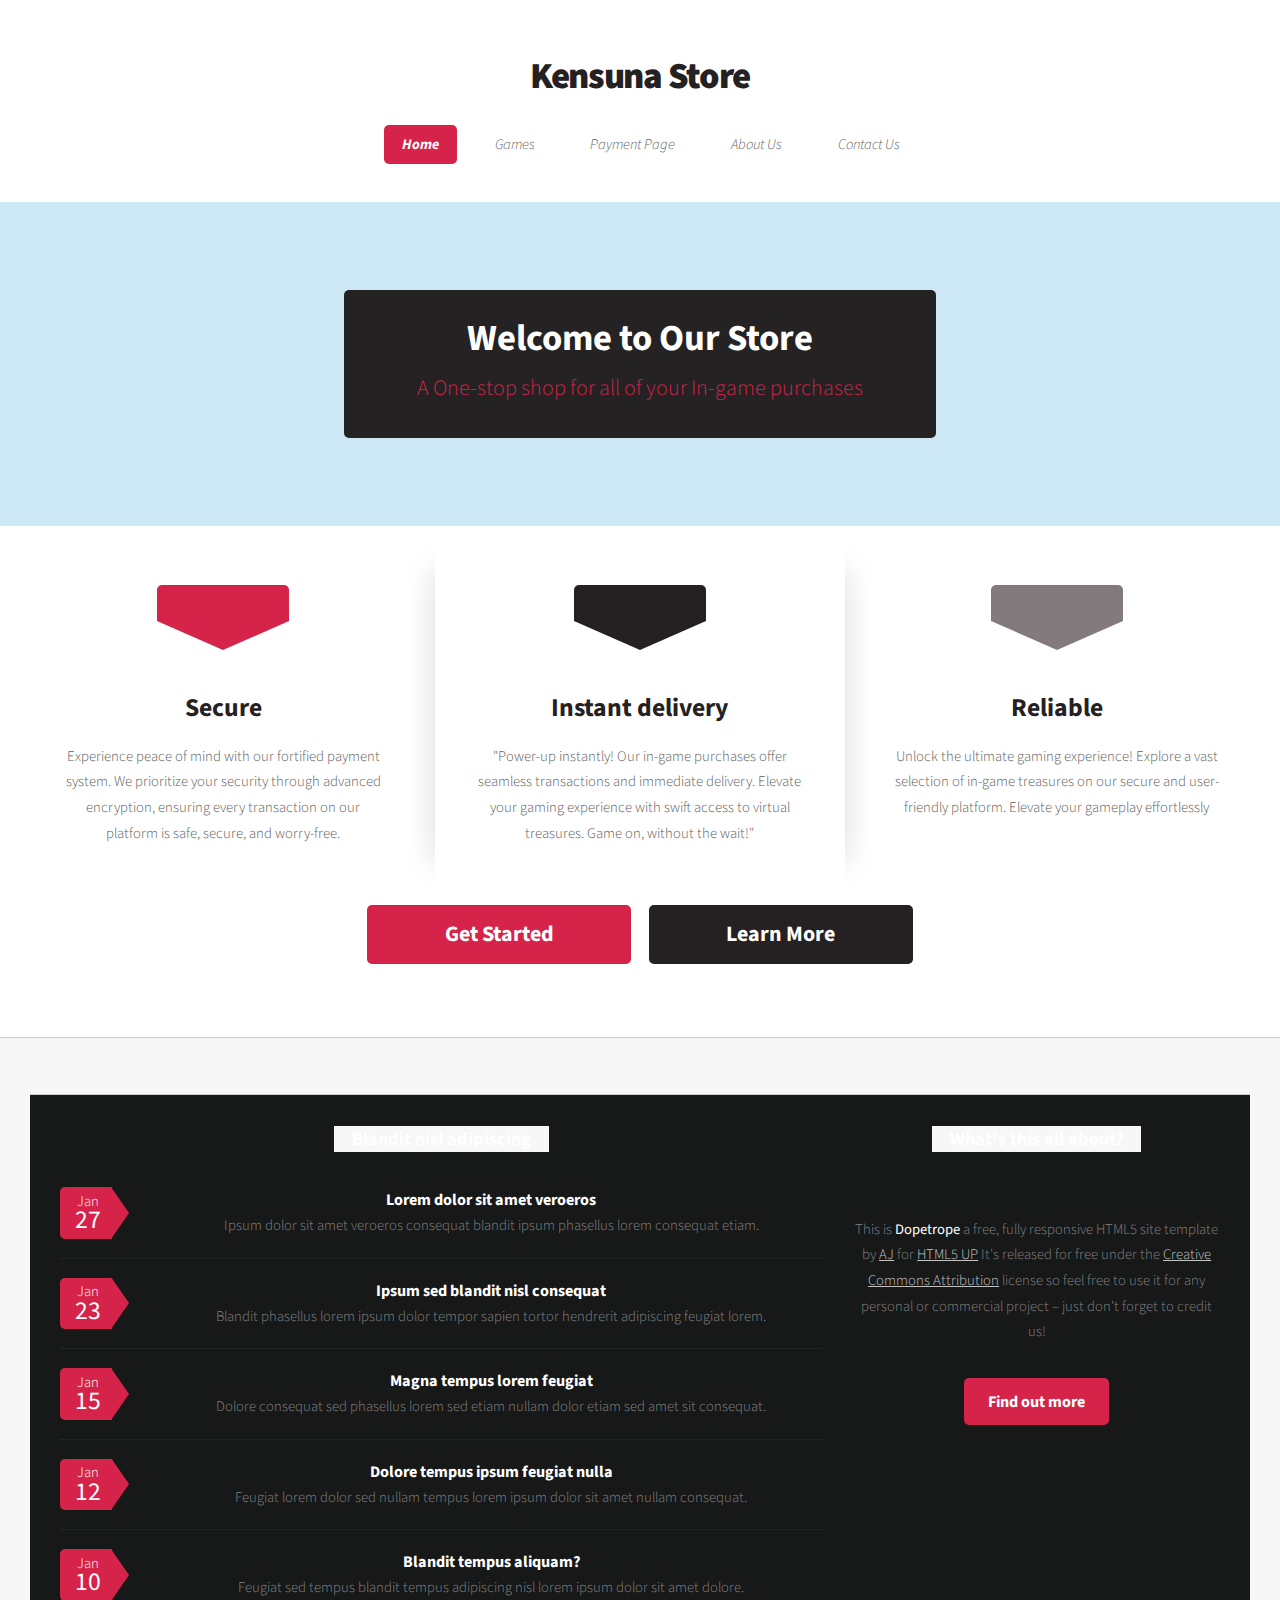
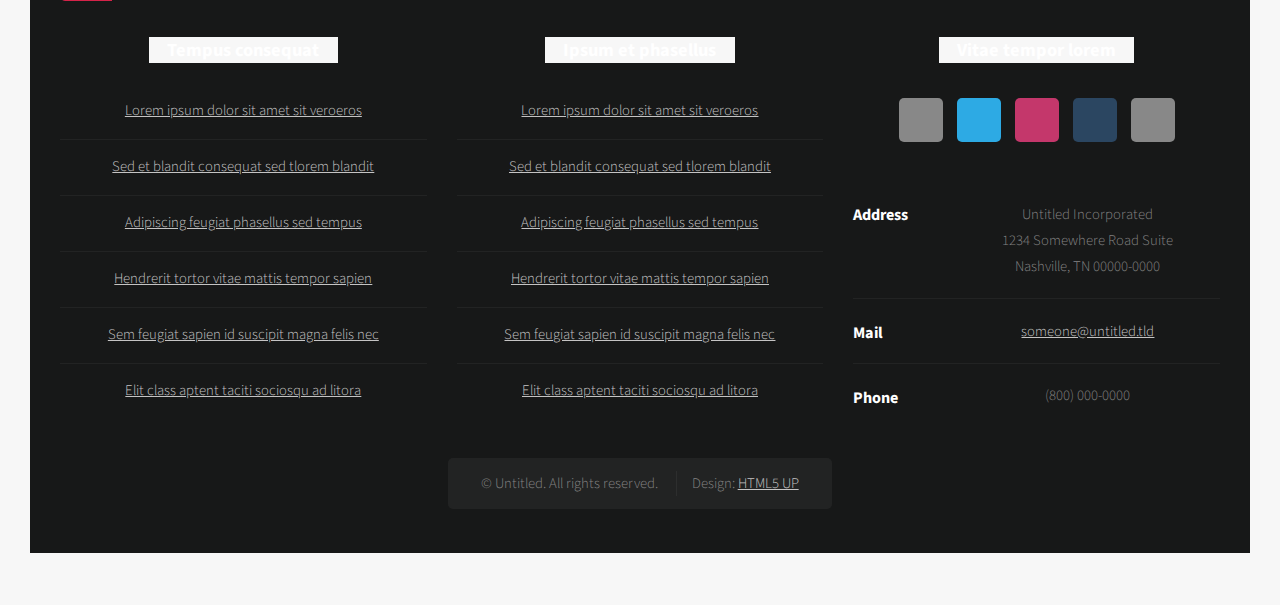
==== index.html @ 2fcc7f9d "Deleted blog,portfolio and adjusted some responsiveness." ====
<!DOCTYPE HTML>
<html>
  <head>
    <title>Kensuna Stores</title>
    <meta charset="utf-8" />
    <meta name="viewport" content="width=device-width, initial-scale=1, user-scalable=no" />
    <link rel="stylesheet" href="assets/css/main.css" />
  </head>
  <body class="homepage is-preload">
    <div id="page-wrapper">
      <!-- Header -->
      <section id="header">
        <!-- Logo -->
        <h1><a href="index.html">Kensuna Store</a></h1>
        <!-- Nav -->
        <nav id="nav">
          <ul>
            <li class="current"><a href="index.html">Home</a></li>
            <li>
              <a href="#">Games</a>
              <ul>
                <li><a href="#">Free Fire</a></li>
                <li><a href="#">Mobile Legends : Bang Bang</a></li>
                <li><a href="#">BattleGrounds Mobile India</a></li>
              </ul>
            </li>
            <li><a href="left-sidebar.html">Payment Page</a></li>
            <li><a href="right-sidebar.html">About Us</a></li>
            <li><a href="no-sidebar.html">Contact Us</a></li>
          </ul>
        </nav>
        <!-- Banner -->
        <section id="banner">
          <header>
            <h2>Welcome to Our Store</h2>
            <p>A One-stop shop for all of your In-game purchases</p>
          </header>
        </section>
        <!-- Intro -->
        <section id="intro" class="container">
          <div class="row">
            <div class="col-4 col-12-medium">
              <section class="first">
                <i class="icon solid featured fa-cog"></i>
                <header>
                  <h2>Secure</h2>
                </header>
                <p>Experience peace of mind with our fortified payment system. We prioritize your security through advanced encryption, ensuring every transaction on our platform is safe, secure, and worry-free.</p>
              </section>
            </div>
            <div class="col-4 col-12-medium">
              <section class="middle">
                <i class="icon solid featured alt fa-bolt"></i>
                <header>
                  <h2>Instant delivery</h2>
                </header>
                <p>"Power-up instantly! Our in-game purchases offer seamless transactions and immediate delivery. Elevate your gaming experience with swift access to virtual treasures. Game on, without the wait!"</p>
              </section>
            </div>
            <div class="col-4 col-12-medium">
              <section class="last">
                <i class="icon solid featured alt2 fa-star"></i>
                <header>
                  <h2>Reliable</h2>
                </header>
                <p>Unlock the ultimate gaming experience! Explore a vast selection of in-game treasures on our secure and user-friendly platform. Elevate your gameplay effortlessly</p>
              </section>
            </div>
          </div>
          <footer>
            <ul class="actions">
              <li><a href="#" class="button large">Get Started</a></li>
              <li><a href="#" class="button alt large">Learn More</a></li>
            </ul>
          </footer>
        </section>
      </section>
      <!-- Main -->
      <section id="main">
        <div class="container">
          <div class="row">
            <div class="col-12">
              <!-- Portfolio -->
               <section>
                <header class="major">
                 <!-- <h2>My Portfolio</h2>
                </header>
                <div class="row">
                  <div class="col-4 col-6-medium col-12-small">
                    <section class="box">
                      <a href="#" class="image featured"><img src="images/pic02.jpg" alt="" /></a>
                      <header>
                        <h3>Ipsum feugiat et dolor</h3>
                      </header>
                      <p>Lorem ipsum dolor sit amet sit veroeros sed amet blandit consequat veroeros lorem blandit adipiscing et feugiat phasellus tempus dolore ipsum lorem dolore.</p>
                      <footer>
                        <ul class="actions">
                          <li><a href="#" class="button alt">Find out more</a></li>
                        </ul>
                      </footer>
                    </section>
                  </div>
                  <div class="col-4 col-6-medium col-12-small">
                    <section class="box">
                      <a href="#" class="image featured"><img src="images/pic03.jpg" alt="" /></a>
                      <header>
                        <h3>Sed etiam lorem nulla</h3>
                      </header>
                      <p>Lorem ipsum dolor sit amet sit veroeros sed amet blandit consequat veroeros lorem blandit adipiscing et feugiat phasellus tempus dolore ipsum lorem dolore.</p>
                      <footer>
                        <ul class="actions">
                          <li><a href="#" class="button alt">Find out more</a></li>
                        </ul>
                      </footer>
                    </section>
                  </div>
                  <div class="col-4 col-6-medium col-12-small">
                    <section class="box">
                      <a href="#" class="image featured"><img src="images/pic04.jpg" alt="" /></a>
                      <header>
                        <h3>Consequat et tempus</h3>
                      </header>
                      <p>Lorem ipsum dolor sit amet sit veroeros sed amet blandit consequat veroeros lorem blandit adipiscing et feugiat phasellus tempus dolore ipsum lorem dolore.</p>
                      <footer>
                        <ul class="actions">
                          <li><a href="#" class="button alt">Find out more</a></li>
                        </ul>
                      </footer>
                    </section>
                  </div>
                  <div class="col-4 col-6-medium col-12-small">
                    <section class="box">
                      <a href="#" class="image featured"><img src="images/pic05.jpg" alt="" /></a>
                      <header>
                        <h3>Blandit sed adipiscing</h3>
                      </header>
                      <p>Lorem ipsum dolor sit amet sit veroeros sed amet blandit consequat veroeros lorem blandit adipiscing et feugiat phasellus tempus dolore ipsum lorem dolore.</p>
                      <footer>
                        <ul class="actions">
                          <li><a href="#" class="button alt">Find out more</a></li>
                        </ul>
                      </footer>
                    </section>
                  </div>
                  <div class="col-4 col-6-medium col-12-small">
                    <section class="box">
                      <a href="#" class="image featured"><img src="images/pic06.jpg" alt="" /></a>
                      <header>
                        <h3>Etiam nisl consequat</h3>
                      </header>
                      <p>Lorem ipsum dolor sit amet sit veroeros sed amet blandit consequat veroeros lorem blandit adipiscing et feugiat phasellus tempus dolore ipsum lorem dolore.</p>
                      <footer>
                        <ul class="actions">
                          <li><a href="#" class="button alt">Find out more</a></li>
                        </ul>
                      </footer>
                    </section>
                  </div>
                  <div class="col-4 col-6-medium col-12-small">
                    <section class="box">
                      <a href="#" class="image featured"><img src="images/pic07.jpg" alt="" /></a>
                      <header>
                        <h3>Dolore nisl feugiat</h3>
                      </header>
                      <p>Lorem ipsum dolor sit amet sit veroeros sed amet blandit consequat veroeros lorem blandit adipiscing et feugiat phasellus tempus dolore ipsum lorem dolore.</p>
                      <footer>
                        <ul class="actions">
                          <li><a href="#" class="button alt">Find out more</a></li>
                        </ul>
                      </footer>
                    </section>
                  </div>
                </div>
              </section>
            </div>
            <div class="col-12">
              <!- Blog -->
             <!-- <section>
                <header class="major">
                  <h2>The Blog</h2>
                </header>
                <div class="row">
                  <div class="col-6 col-12-small">
                    <section class="box">
                      <a href="#" class="image featured"><img src="images/pic08.jpg" alt="" /></a>
                      <header>
                        <h3>Magna tempus consequat</h3>
                        <p>Posted 45 minutes ago</p>
                      </header>
                      <p>Lorem ipsum dolor sit amet sit veroeros sed et blandit consequat sed veroeros lorem et blandit adipiscing feugiat phasellus tempus hendrerit, tortor vitae mattis tempor, sapien sem feugiat sapien, id suscipit magna felis nec elit. Class aptent taciti sociosqu ad litora torquent per conubia nostra, per inceptos lorem ipsum dolor sit amet.</p>
                      <footer>
                        <ul class="actions">
                          <li><a href="#" class="button icon solid fa-file-alt">Continue Reading</a></li>
                          <li><a href="#" class="button alt icon solid fa-comment">33 comments</a></li>
                        </ul>
                      </footer>
                    </section>
                  </div>
                  <div class="col-6 col-12-small">
                    <section class="box">
                      <a href="#" class="image featured"><img src="images/pic09.jpg" alt="" /></a>
                      <header>
                        <h3>Aptent veroeros aliquam</h3>
                        <p>Posted 45 minutes ago</p>
                      </header>
                      <p>Lorem ipsum dolor sit amet sit veroeros sed et blandit consequat sed veroeros lorem et blandit adipiscing feugiat phasellus tempus hendrerit, tortor vitae mattis tempor, sapien sem feugiat sapien, id suscipit magna felis nec elit. Class aptent taciti sociosqu ad litora torquent per conubia nostra, per inceptos lorem ipsum dolor sit amet.</p>
                      <footer>
                        <ul class="actions">
                          <li><a href="#" class="button icon solid fa-file-alt">Continue Reading</a></li>
                          <li><a href="#" class="button alt icon solid fa-comment">33 comments</a></li>
                        </ul>
                      </footer>
                    </section>
                  </div>
                </div>
              </section>
            </div>
          </div>
        </div>
      </section> -->
      <!-- Footer -->
	  <div class="footer" style="background-color:rgb(23, 24, 24);">
      <section id="footer">
        <div class="container">
          <div class="row">
            <div class="col-8 col-12-medium">
              <section>
                <header>
                  <h2>Blandit nisl adipiscing</h2>
                </header>
                <ul class="dates">
                  <li>
                    <span class="date">Jan <strong>27</strong></span>
                    <h3><a href="#">Lorem dolor sit amet veroeros</a></h3>
                    <p>Ipsum dolor sit amet veroeros consequat blandit ipsum phasellus lorem consequat etiam.</p>
                  </li>
                  <li>
                    <span class="date">Jan <strong>23</strong></span>
                    <h3><a href="#">Ipsum sed blandit nisl consequat</a></h3>
                    <p>Blandit phasellus lorem ipsum dolor tempor sapien tortor hendrerit adipiscing feugiat lorem.</p>
                  </li>
                  <li>
                    <span class="date">Jan <strong>15</strong></span>
                    <h3><a href="#">Magna tempus lorem feugiat</a></h3>
                    <p>Dolore consequat sed phasellus lorem sed etiam nullam dolor etiam sed amet sit consequat.</p>
                  </li>
                  <li>
                    <span class="date">Jan <strong>12</strong></span>
                    <h3><a href="#">Dolore tempus ipsum feugiat nulla</a></h3>
                    <p>Feugiat lorem dolor sed nullam tempus lorem ipsum dolor sit amet nullam consequat.</p>
                  </li>
                  <li>
                    <span class="date">Jan <strong>10</strong></span>
                    <h3><a href="#">Blandit tempus aliquam?</a></h3>
                    <p>Feugiat sed tempus blandit tempus adipiscing nisl lorem ipsum dolor sit amet dolore.</p>
                  </li>
                </ul>
              </section>
            </div>
            <div class="col-4 col-12-medium">
              <section>
                <header>
                  <h2>What's this all about?</h2>
                </header>
                <a href="#" class="image featured"><img src="images/pic10.jpg" alt="" /></a>
                <p>
                  This is <strong>Dopetrope</strong> a free, fully responsive HTML5 site template by
                  <a href="http://twitter.com/ajlkn">AJ</a> for <a href="http://html5up.net/">HTML5 UP</a> It's released for free under
                  the <a href="http://html5up.net/license/">Creative Commons Attribution</a> license so feel free to use it for any personal or commercial project &ndash; just don't forget to credit us!
                </p>
                <footer>
                  <ul class="actions">
                    <li><a href="#" class="button">Find out more</a></li>
                  </ul>
                </footer>
              </section>
            </div>
            <div class="col-4 col-6-medium col-12-small">
              <section>
                <header>
                  <h2>Tempus consequat</h2>
                </header>
                <ul class="divided">
                  <li><a href="#">Lorem ipsum dolor sit amet sit veroeros</a></li>
                  <li><a href="#">Sed et blandit consequat sed tlorem blandit</a></li>
                  <li><a href="#">Adipiscing feugiat phasellus sed tempus</a></li>
                  <li><a href="#">Hendrerit tortor vitae mattis tempor sapien</a></li>
                  <li><a href="#">Sem feugiat sapien id suscipit magna felis nec</a></li>
                  <li><a href="#">Elit class aptent taciti sociosqu ad litora</a></li>
                </ul>
              </section>
            </div>
            <div class="col-4 col-6-medium col-12-small">
              <section>
                <header>
                  <h2>Ipsum et phasellus</h2>
                </header>
                <ul class="divided">
                  <li><a href="#">Lorem ipsum dolor sit amet sit veroeros</a></li>
                  <li><a href="#">Sed et blandit consequat sed tlorem blandit</a></li>
                  <li><a href="#">Adipiscing feugiat phasellus sed tempus</a></li>
                  <li><a href="#">Hendrerit tortor vitae mattis tempor sapien</a></li>
                  <li><a href="#">Sem feugiat sapien id suscipit magna felis nec</a></li>
                  <li><a href="#">Elit class aptent taciti sociosqu ad litora</a></li>
                </ul>
              </section>
            </div>
            <div class="col-4 col-12-medium">
              <section>
                <header>
                  <h2>Vitae tempor lorem</h2>
                </header>
                <ul class="social">
                  <li><a class="icon brands fa-facebook-f" href="#"><span class="label">Facebook</span></a></li>
                  <li><a class="icon brands fa-twitter" href="#"><span class="label">Twitter</span></a></li>
                  <li><a class="icon brands fa-dribbble" href="#"><span class="label">Dribbble</span></a></li>
                  <li><a class="icon brands fa-tumblr" href="#"><span class="label">Tumblr</span></a></li>
                  <li><a class="icon brands fa-linkedin-in" href="#"><span class="label">LinkedIn</span></a></li>
                </ul>
                <ul class="contact">
                  <li>
                    <h3>Address</h3>
                    <p>
                      Untitled Incorporated<br />
                      1234 Somewhere Road Suite<br />
                      Nashville, TN 00000-0000
                    </p>
                  </li>
                  <li>
                    <h3>Mail</h3>
                    <p><a href="#">someone@untitled.tld</a></p>
                  </li>
                  <li>
                    <h3>Phone</h3>
                    <p>(800) 000-0000</p>
                  </li>
                </ul>
              </section>
            </div>
            <div class="col-12">
              <!-- Copyright -->
              <div id="copyright">
                <ul class="links">
                  <li>&copy; Untitled. All rights reserved.</li>
                  <li>Design: <a href="http://html5up.net">HTML5 UP</a></li>
                </ul>
              </div>
            </div>
          </div>
        </div>
      </section>
    </div>
</div>
    <!-- Scripts -->
    <script src="assets/js/jquery.min.js"></script>
    <script src="assets/js/jquery.dropotron.min.js"></script>
    <script src="assets/js/browser.min.js"></script>
    <script src="assets/js/breakpoints.min.js"></script>
    <script src="assets/js/util.js"></script>
    <script src="assets/js/main.js"></script>
  </body>
</html>
---- assets/css/main.css ----
@import url("fontawesome-all.min.css");
@import url("https://fonts.googleapis.com/css?family=Source+Sans+Pro:300,400,700,900,300italic");

/*
	Dopetrope by HTML5 UP
	html5up.net | @ajlkn
	Free for personal and commercial use under the CCA 3.0 license (html5up.net/license)
*/

html, body, div, span, applet, object,
iframe, h1, h2, h3, h4, h5, h6, p, blockquote,
pre, a, abbr, acronym, address, big, cite,
code, del, dfn, em, img, ins, kbd, q, s, samp,
small, strike, strong, sub, sup, tt, var, b,
u, i, center, dl, dt, dd, ol, ul, li, fieldset,
form, label, legend, table, caption, tbody,
tfoot, thead, tr, th, td, article, aside,
canvas, details, embed, figure, figcaption,
footer, header, hgroup, menu, nav, output, ruby,
section, summary, time, mark, audio, video {
	margin: 0;
	padding: 0;
	border: 0;
	font-size: 100%;
	font: inherit;
	vertical-align: baseline;}

article, aside, details, figcaption, figure,
footer, header, hgroup, menu, nav, section {
	display: block;}

body {
	line-height: 1;
}

ol, ul {
	list-style: none;
}

blockquote, q {
	quotes: none;
}

	blockquote:before, blockquote:after, q:before, q:after {
		content: '';
		content: none;
	}

table {
	border-collapse: collapse;
	border-spacing: 0;
}

body {
	-webkit-text-size-adjust: none;
}

mark {
	background-color: transparent;
	color: inherit;
}

input::-moz-focus-inner {
	border: 0;
	padding: 0;
}

input, select, textarea {
	-moz-appearance: none;
	-webkit-appearance: none;
	-ms-appearance: none;
	appearance: none;
}

/* Basic */

	html {
		box-sizing: border-box;
	}

	*, *:before, *:after {
		box-sizing: inherit;
	}

	body {
		background: #252122;
		background-image: url("images/bg02.png");
	}

		body.is-preload *, body.is-preload *:before, body.is-preload *:after {
			-moz-animation: none !important;
			-webkit-animation: none !important;
			-ms-animation: none !important;
			animation: none !important;
			-moz-transition: none !important;
			-webkit-transition: none !important;
			-ms-transition: none !important;
			transition: none !important;
		}

	body, input, textarea, select {
		font-family: 'Source Sans Pro';
		font-weight: 300;
		color: #5d5d5d;
		font-size: 14pt;
		line-height: 1.75em;
	}

	strong, b {
		color: #252122;
		font-weight: 400;
	}

	i, em {
		font-style: italic;
	}

	sub {
		position: relative;
		top: 0.5em;
		font-size: 0.8em;
	}

	sup {
		position: relative;
		top: -0.5em;
		font-size: 0.8em;
	}

	blockquote {
		border-left: solid 0.75em #dddddd;
		padding: 1em 0 1em 1.5em;
		font-style: italic;
	}

	h1, h2, h3, h4, h5, h6 {
		color: #252122;
		font-weight: 700;
	}

	h1 a, h2 a, h3 a, h4 a, h5 a, h6 a {
		color: inherit;
		text-decoration: none;
	}

	h2 {
		font-size: 1.5em;
	}

	h3 {
		font-size: 1.35em;
	}

	a {
		color: #d52349;
		text-decoration: underline;
	}

		a:hover {
			text-decoration: none;
		}

	br.clear {
		clear: both;
	}

	hr {
		border: 0;
		border-top: solid 1px #dddddd;
		height: 1px;
		margin: 2em 0 2em 0;
	}

	p, ul, ol, dl, table {
		margin-bottom: 2em;
	}

/* Container */

	.container {
		margin: 0 auto;
		max-width: 100%;
		width: 70em;
	}

		@media screen and (max-width: 1680px) {

			.container {
				width: 70em;
			}

		}

		@media screen and (max-width: 1280px) {

			.container {
				width: calc(100% - 60px);
			}

		}

		@media screen and (max-width: 980px) {

			.container {
				width: calc(100% - 80px);
			}

		}

		@media screen and (max-width: 736px) {

			.container {
				width: calc(100% - 40px);
				background: fixed;
			}

		}

/* Row */

	.row {
		display: flex;
		flex-wrap: wrap;
		box-sizing: border-box;
		align-items: stretch;
	}

		.row > * {
			box-sizing: border-box;
		}

		.row.gtr-uniform > * > :last-child {
			margin-bottom: 0;
		}

		.row.aln-left {
			justify-content: flex-start;
		}

		.row.aln-center {
			justify-content: center;
		}

		.row.aln-right {
			justify-content: flex-end;
		}

		.row.aln-top {
			align-items: flex-start;
		}

		.row.aln-middle {
			align-items: center;
		}

		.row.aln-bottom {
			align-items: flex-end;
		}

		.row > .imp {
			order: -1;
		}

		.row > .col-1 {
			width: 8.33333%;
		}

		.row > .off-1 {
			margin-left: 8.33333%;
		}

		.row > .col-2 {
			width: 16.66667%;
		}

		.row > .off-2 {
			margin-left: 16.66667%;
		}

		.row > .col-3 {
			width: 25%;
		}

		.row > .off-3 {
			margin-left: 25%;
		}

		.row > .col-4 {
			width: 33.33333%;
		}

		.row > .off-4 {
			margin-left: 33.33333%;
		}

		.row > .col-5 {
			width: 41.66667%;
		}

		.row > .off-5 {
			margin-left: 41.66667%;
		}

		.row > .col-6 {
			width: 50%;
		}

		.row > .off-6 {
			margin-left: 50%;
		}

		.row > .col-7 {
			width: 58.33333%;
		}

		.row > .off-7 {
			margin-left: 58.33333%;
		}

		.row > .col-8 {
			width: 66.66667%;
		}

		.row > .off-8 {
			margin-left: 66.66667%;
		}

		.row > .col-9 {
			width: 75%;
		}

		.row > .off-9 {
			margin-left: 75%;
		}

		.row > .col-10 {
			width: 83.33333%;
		}

		.row > .off-10 {
			margin-left: 83.33333%;
		}

		.row > .col-11 {
			width: 91.66667%;
		}

		.row > .off-11 {
			margin-left: 91.66667%;
		}

		.row > .col-12 {
			width: 100%;
		}

		.row > .off-12 {
			margin-left: 100%;
		}

		.row.gtr-0 {
			margin-top: 0px;
			margin-left: 0px;
		}

			.row.gtr-0 > * {
				padding: 0px 0 0 0px;
			}

			.row.gtr-0.gtr-uniform {
				margin-top: 0px;
			}

				.row.gtr-0.gtr-uniform > * {
					padding-top: 0px;
				}

		.row.gtr-25 {
			margin-top: -12.5px;
			margin-left: -12.5px;
		}

			.row.gtr-25 > * {
				padding: 12.5px 0 0 12.5px;
			}

			.row.gtr-25.gtr-uniform {
				margin-top: -12.5px;
			}

				.row.gtr-25.gtr-uniform > * {
					padding-top: 12.5px;
				}

		.row.gtr-50 {
			margin-top: -25px;
			margin-left: -25px;
		}

			.row.gtr-50 > * {
				padding: 25px 0 0 25px;
			}

			.row.gtr-50.gtr-uniform {
				margin-top: -25px;
			}

				.row.gtr-50.gtr-uniform > * {
					padding-top: 25px;
				}

		.row {
			margin-top: -50px;
			margin-left: -50px;
		}

			.row > * {
				padding: 50px 0 0 50px;
			}

			.row.gtr-uniform {
				margin-top: -50px;
			}

				.row.gtr-uniform > * {
					padding-top: 50px;
				}

		.row.gtr-150 {
			margin-top: -75px;
			margin-left: -75px;
		}

			.row.gtr-150 > * {
				padding: 75px 0 0 75px;
			}

			.row.gtr-150.gtr-uniform {
				margin-top: -75px;
			}

				.row.gtr-150.gtr-uniform > * {
					padding-top: 75px;
				}

		.row.gtr-200 {
			margin-top: -100px;
			margin-left: -100px;
		}

			.row.gtr-200 > * {
				padding: 100px 0 0 100px;
			}

			.row.gtr-200.gtr-uniform {
				margin-top: -100px;
			}

				.row.gtr-200.gtr-uniform > * {
					padding-top: 100px;
				}

		@media screen and (max-width: 1680px) {

			.row {
				display: flex;
				flex-wrap: wrap;
				box-sizing: border-box;
				align-items: stretch;
			}

				.row > * {
					box-sizing: border-box;
				}

				.row.gtr-uniform > * > :last-child {
					margin-bottom: 0;
				}

				.row.aln-left {
					justify-content: flex-start;
				}

				.row.aln-center {
					justify-content: center;
				}

				.row.aln-right {
					justify-content: flex-end;
				}

				.row.aln-top {
					align-items: flex-start;
				}

				.row.aln-middle {
					align-items: center;
				}

				.row.aln-bottom {
					align-items: flex-end;
				}

				.row > .imp-xlarge {
					order: -1;
				}

				.row > .col-1-xlarge {
					width: 8.33333%;
				}

				.row > .off-1-xlarge {
					margin-left: 8.33333%;
				}

				.row > .col-2-xlarge {
					width: 16.66667%;
				}

				.row > .off-2-xlarge {
					margin-left: 16.66667%;
				}

				.row > .col-3-xlarge {
					width: 25%;
				}

				.row > .off-3-xlarge {
					margin-left: 25%;
				}

				.row > .col-4-xlarge {
					width: 33.33333%;
				}

				.row > .off-4-xlarge {
					margin-left: 33.33333%;
				}

				.row > .col-5-xlarge {
					width: 41.66667%;
				}

				.row > .off-5-xlarge {
					margin-left: 41.66667%;
				}

				.row > .col-6-xlarge {
					width: 50%;
				}

				.row > .off-6-xlarge {
					margin-left: 50%;
				}

				.row > .col-7-xlarge {
					width: 58.33333%;
				}

				.row > .off-7-xlarge {
					margin-left: 58.33333%;
				}

				.row > .col-8-xlarge {
					width: 66.66667%;
				}

				.row > .off-8-xlarge {
					margin-left: 66.66667%;
				}

				.row > .col-9-xlarge {
					width: 75%;
				}

				.row > .off-9-xlarge {
					margin-left: 75%;
				}

				.row > .col-10-xlarge {
					width: 83.33333%;
				}

				.row > .off-10-xlarge {
					margin-left: 83.33333%;
				}

				.row > .col-11-xlarge {
					width: 91.66667%;
				}

				.row > .off-11-xlarge {
					margin-left: 91.66667%;
				}

				.row > .col-12-xlarge {
					width: 100%;
				}

				.row > .off-12-xlarge {
					margin-left: 100%;
				}

				.row.gtr-0 {
					margin-top: 0px;
					margin-left: 0px;
				}

					.row.gtr-0 > * {
						padding: 0px 0 0 0px;
					}

					.row.gtr-0.gtr-uniform {
						margin-top: 0px;
					}

						.row.gtr-0.gtr-uniform > * {
							padding-top: 0px;
						}

				.row.gtr-25 {
					margin-top: -12.5px;
					margin-left: -12.5px;
				}

					.row.gtr-25 > * {
						padding: 12.5px 0 0 12.5px;
					}

					.row.gtr-25.gtr-uniform {
						margin-top: -12.5px;
					}

						.row.gtr-25.gtr-uniform > * {
							padding-top: 12.5px;
						}

				.row.gtr-50 {
					margin-top: -25px;
					margin-left: -25px;
				}

					.row.gtr-50 > * {
						padding: 25px 0 0 25px;
					}

					.row.gtr-50.gtr-uniform {
						margin-top: -25px;
					}

						.row.gtr-50.gtr-uniform > * {
							padding-top: 25px;
						}

				.row {
					margin-top: -50px;
					margin-left: -50px;
				}

					.row > * {
						padding: 50px 0 0 50px;
					}

					.row.gtr-uniform {
						margin-top: -50px;
					}

						.row.gtr-uniform > * {
							padding-top: 50px;
						}

				.row.gtr-150 {
					margin-top: -75px;
					margin-left: -75px;
				}

					.row.gtr-150 > * {
						padding: 75px 0 0 75px;
					}

					.row.gtr-150.gtr-uniform {
						margin-top: -75px;
					}

						.row.gtr-150.gtr-uniform > * {
							padding-top: 75px;
						}

				.row.gtr-200 {
					margin-top: -100px;
					margin-left: -100px;
				}

					.row.gtr-200 > * {
						padding: 100px 0 0 100px;
					}

					.row.gtr-200.gtr-uniform {
						margin-top: -100px;
					}

						.row.gtr-200.gtr-uniform > * {
							padding-top: 100px;
						}

		}

		@media screen and (max-width: 1280px) {

			.row {
				display: flex;
				flex-wrap: wrap;
				box-sizing: border-box;
				align-items: stretch;
			}

				.row > * {
					box-sizing: border-box;
				}

				.row.gtr-uniform > * > :last-child {
					margin-bottom: 0;
				}

				.row.aln-left {
					justify-content: flex-start;
				}

				.row.aln-center {
					justify-content: center;
				}

				.row.aln-right {
					justify-content: flex-end;
				}

				.row.aln-top {
					align-items: flex-start;
				}

				.row.aln-middle {
					align-items: center;
				}

				.row.aln-bottom {
					align-items: flex-end;
				}

				.row > .imp-large {
					order: -1;
				}

				.row > .col-1-large {
					width: 8.33333%;
				}

				.row > .off-1-large {
					margin-left: 8.33333%;
				}

				.row > .col-2-large {
					width: 16.66667%;
				}

				.row > .off-2-large {
					margin-left: 16.66667%;
				}

				.row > .col-3-large {
					width: 25%;
				}

				.row > .off-3-large {
					margin-left: 25%;
				}

				.row > .col-4-large {
					width: 33.33333%;
				}

				.row > .off-4-large {
					margin-left: 33.33333%;
				}

				.row > .col-5-large {
					width: 41.66667%;
				}

				.row > .off-5-large {
					margin-left: 41.66667%;
				}

				.row > .col-6-large {
					width: 50%;
				}

				.row > .off-6-large {
					margin-left: 50%;
				}

				.row > .col-7-large {
					width: 58.33333%;
				}

				.row > .off-7-large {
					margin-left: 58.33333%;
				}

				.row > .col-8-large {
					width: 66.66667%;
				}

				.row > .off-8-large {
					margin-left: 66.66667%;
				}

				.row > .col-9-large {
					width: 75%;
				}

				.row > .off-9-large {
					margin-left: 75%;
				}

				.row > .col-10-large {
					width: 83.33333%;
				}

				.row > .off-10-large {
					margin-left: 83.33333%;
				}

				.row > .col-11-large {
					width: 91.66667%;
				}

				.row > .off-11-large {
					margin-left: 91.66667%;
				}

				.row > .col-12-large {
					width: 100%;
				}

				.row > .off-12-large {
					margin-left: 100%;
				}

				.row.gtr-0 {
					margin-top: 0px;
					margin-left: 0px;
				}

					.row.gtr-0 > * {
						padding: 0px 0 0 0px;
					}

					.row.gtr-0.gtr-uniform {
						margin-top: 0px;
					}

						.row.gtr-0.gtr-uniform > * {
							padding-top: 0px;
						}

				.row.gtr-25 {
					margin-top: -7.5px;
					margin-left: -7.5px;
				}

					.row.gtr-25 > * {
						padding: 7.5px 0 0 7.5px;
					}

					.row.gtr-25.gtr-uniform {
						margin-top: -7.5px;
					}

						.row.gtr-25.gtr-uniform > * {
							padding-top: 7.5px;
						}

				.row.gtr-50 {
					margin-top: -15px;
					margin-left: -15px;
				}

					.row.gtr-50 > * {
						padding: 15px 0 0 15px;
					}

					.row.gtr-50.gtr-uniform {
						margin-top: -15px;
					}

						.row.gtr-50.gtr-uniform > * {
							padding-top: 15px;
						}

				.row {
					margin-top: -30px;
					margin-left: -30px;
				}

					.row > * {
						padding: 30px 0 0 30px;
					}

					.row.gtr-uniform {
						margin-top: -30px;
					}

						.row.gtr-uniform > * {
							padding-top: 30px;
						}

				.row.gtr-150 {
					margin-top: -45px;
					margin-left: -45px;
				}

					.row.gtr-150 > * {
						padding: 45px 0 0 45px;
					}

					.row.gtr-150.gtr-uniform {
						margin-top: -45px;
					}

						.row.gtr-150.gtr-uniform > * {
							padding-top: 45px;
						}

				.row.gtr-200 {
					margin-top: -60px;
					margin-left: -60px;
				}

					.row.gtr-200 > * {
						padding: 60px 0 0 60px;
					}

					.row.gtr-200.gtr-uniform {
						margin-top: -60px;
					}

						.row.gtr-200.gtr-uniform > * {
							padding-top: 60px;
						}

		}

		@media screen and (max-width: 980px) {

			.row {
				display: flex;
				flex-wrap: wrap;
				box-sizing: border-box;
				align-items: stretch;
			}

				.row > * {
					box-sizing: border-box;
				}

				.row.gtr-uniform > * > :last-child {
					margin-bottom: 0;
				}

				.row.aln-left {
					justify-content: flex-start;
				}

				.row.aln-center {
					justify-content: center;
				}

				.row.aln-right {
					justify-content: flex-end;
				}

				.row.aln-top {
					align-items: flex-start;
				}

				.row.aln-middle {
					align-items: center;
				}

				.row.aln-bottom {
					align-items: flex-end;
				}

				.row > .imp-medium {
					order: -1;
				}

				.row > .col-1-medium {
					width: 8.33333%;
				}

				.row > .off-1-medium {
					margin-left: 8.33333%;
				}

				.row > .col-2-medium {
					width: 16.66667%;
				}

				.row > .off-2-medium {
					margin-left: 16.66667%;
				}

				.row > .col-3-medium {
					width: 25%;
				}

				.row > .off-3-medium {
					margin-left: 25%;
				}

				.row > .col-4-medium {
					width: 33.33333%;
				}

				.row > .off-4-medium {
					margin-left: 33.33333%;
				}

				.row > .col-5-medium {
					width: 41.66667%;
				}

				.row > .off-5-medium {
					margin-left: 41.66667%;
				}

				.row > .col-6-medium {
					width: 50%;
				}

				.row > .off-6-medium {
					margin-left: 50%;
				}

				.row > .col-7-medium {
					width: 58.33333%;
				}

				.row > .off-7-medium {
					margin-left: 58.33333%;
				}

				.row > .col-8-medium {
					width: 66.66667%;
				}

				.row > .off-8-medium {
					margin-left: 66.66667%;
				}

				.row > .col-9-medium {
					width: 75%;
				}

				.row > .off-9-medium {
					margin-left: 75%;
				}

				.row > .col-10-medium {
					width: 83.33333%;
				}

				.row > .off-10-medium {
					margin-left: 83.33333%;
				}

				.row > .col-11-medium {
					width: 91.66667%;
				}

				.row > .off-11-medium {
					margin-left: 91.66667%;
				}

				.row > .col-12-medium {
					width: 100%;
				}

				.row > .off-12-medium {
					margin-left: 100%;
				}

				.row.gtr-0 {
					margin-top: 0px;
					margin-left: 0px;
				}

					.row.gtr-0 > * {
						padding: 0px 0 0 0px;
					}

					.row.gtr-0.gtr-uniform {
						margin-top: 0px;
					}

						.row.gtr-0.gtr-uniform > * {
							padding-top: 0px;
						}

				.row.gtr-25 {
					margin-top: -10px;
					margin-left: -10px;
				}

					.row.gtr-25 > * {
						padding: 10px 0 0 10px;
					}

					.row.gtr-25.gtr-uniform {
						margin-top: -10px;
					}

						.row.gtr-25.gtr-uniform > * {
							padding-top: 10px;
						}

				.row.gtr-50 {
					margin-top: -20px;
					margin-left: -20px;
				}

					.row.gtr-50 > * {
						padding: 20px 0 0 20px;
					}

					.row.gtr-50.gtr-uniform {
						margin-top: -20px;
					}

						.row.gtr-50.gtr-uniform > * {
							padding-top: 20px;
						}

				.row {
					margin-top: -40px;
					margin-left: -40px;
				}

					.row > * {
						padding: 40px 0 0 40px;
					}

					.row.gtr-uniform {
						margin-top: -40px;
					}

						.row.gtr-uniform > * {
							padding-top: 40px;
						}

				.row.gtr-150 {
					margin-top: -60px;
					margin-left: -60px;
				}

					.row.gtr-150 > * {
						padding: 60px 0 0 60px;
					}

					.row.gtr-150.gtr-uniform {
						margin-top: -60px;
					}

						.row.gtr-150.gtr-uniform > * {
							padding-top: 60px;
						}

				.row.gtr-200 {
					margin-top: -80px;
					margin-left: -80px;
				}

					.row.gtr-200 > * {
						padding: 80px 0 0 80px;
					}

					.row.gtr-200.gtr-uniform {
						margin-top: -80px;
					}

						.row.gtr-200.gtr-uniform > * {
							padding-top: 80px;
						}

		}

		@media screen and (max-width: 736px) {

			.row {
				display: flex;
				flex-wrap: wrap;
				box-sizing: border-box;
				align-items: stretch;
			}

				.row > * {
					box-sizing: border-box;
				}

				.row.gtr-uniform > * > :last-child {
					margin-bottom: 0;
				}

				.row.aln-left {
					justify-content: flex-start;
				}

				.row.aln-center {
					justify-content: center;
				}

				.row.aln-right {
					justify-content: flex-end;
				}

				.row.aln-top {
					align-items: flex-start;
				}

				.row.aln-middle {
					align-items: center;
				}

				.row.aln-bottom {
					align-items: flex-end;
				}

				.row > .imp-small {
					order: -1;
				}

				.row > .col-1-small {
					width: 8.33333%;
				}

				.row > .off-1-small {
					margin-left: 8.33333%;
				}

				.row > .col-2-small {
					width: 16.66667%;
				}

				.row > .off-2-small {
					margin-left: 16.66667%;
				}

				.row > .col-3-small {
					width: 25%;
				}

				.row > .off-3-small {
					margin-left: 25%;
				}

				.row > .col-4-small {
					width: 33.33333%;
				}

				.row > .off-4-small {
					margin-left: 33.33333%;
				}

				.row > .col-5-small {
					width: 41.66667%;
				}

				.row > .off-5-small {
					margin-left: 41.66667%;
				}

				.row > .col-6-small {
					width: 50%;
				}

				.row > .off-6-small {
					margin-left: 50%;
				}

				.row > .col-7-small {
					width: 58.33333%;
				}

				.row > .off-7-small {
					margin-left: 58.33333%;
				}

				.row > .col-8-small {
					width: 66.66667%;
				}

				.row > .off-8-small {
					margin-left: 66.66667%;
				}

				.row > .col-9-small {
					width: 75%;
				}

				.row > .off-9-small {
					margin-left: 75%;
				}

				.row > .col-10-small {
					width: 83.33333%;
				}

				.row > .off-10-small {
					margin-left: 83.33333%;
				}

				.row > .col-11-small {
					width: 91.66667%;
				}

				.row > .off-11-small {
					margin-left: 91.66667%;
				}

				.row > .col-12-small {
					width: 100%;
				}

				.row > .off-12-small {
					margin-left: 100%;
				}

				.row.gtr-0 {
					margin-top: 0px;
					margin-left: 0px;
				}

					.row.gtr-0 > * {
						padding: 0px 0 0 0px;
					}

					.row.gtr-0.gtr-uniform {
						margin-top: 0px;
					}

						.row.gtr-0.gtr-uniform > * {
							padding-top: 0px;
						}

				.row.gtr-25 {
					margin-top: -5px;
					margin-left: -5px;
				}

					.row.gtr-25 > * {
						padding: 5px 0 0 5px;
					}

					.row.gtr-25.gtr-uniform {
						margin-top: -5px;
					}

						.row.gtr-25.gtr-uniform > * {
							padding-top: 5px;
						}

				.row.gtr-50 {
					margin-top: -10px;
					margin-left: -10px;
				}

					.row.gtr-50 > * {
						padding: 10px 0 0 10px;
					}

					.row.gtr-50.gtr-uniform {
						margin-top: -10px;
					}

						.row.gtr-50.gtr-uniform > * {
							padding-top: 10px;
						}

				.row {
					margin-top: -20px;
					margin-left: -20px;
				}

					.row > * {
						padding: 20px 0 0 20px;
					}

					.row.gtr-uniform {
						margin-top: -20px;
					}

						.row.gtr-uniform > * {
							padding-top: 20px;
						}

				.row.gtr-150 {
					margin-top: -30px;
					margin-left: -30px;
				}

					.row.gtr-150 > * {
						padding: 30px 0 0 30px;
					}

					.row.gtr-150.gtr-uniform {
						margin-top: -30px;
					}

						.row.gtr-150.gtr-uniform > * {
							padding-top: 30px;
						}

				.row.gtr-200 {
					margin-top: -40px;
					margin-left: -40px;
				}

					.row.gtr-200 > * {
						padding: 40px 0 0 40px;
					}

					.row.gtr-200.gtr-uniform {
						margin-top: -40px;
					}

						.row.gtr-200.gtr-uniform > * {
							padding-top: 40px;
						}

		}

/* Form */

	form label {
		display: block;
		color: #252122;
		font-weight: 400;
		margin: 0 0 0.5em 0;
	}

	form input[type=text],
	form input[type=email],
	form input[type=password],
	form select,
	form textarea {
		-webkit-appearance: none;
		display: block;
		border: 0;
		padding: 0.75em 1em;
		font-size: 1em;
		border-radius: 5px;
		border: solid 1px #dddddd;
		background: #fff;
		width: 100%;
	}

		form input[type=text]:focus,
		form input[type=email]:focus,
		form input[type=password]:focus,
		form select:focus,
		form textarea:focus {
			box-shadow: inset 0px 0px 1px 1px #43bff0;
		}

	form textarea {
		height: 15em;
	}

	form ::-webkit-input-placeholder {
		color: #555 !important;
	}

	form :-moz-placeholder {
		color: #555 !important;
	}

	form ::-moz-placeholder {
		color: #555 !important;
	}

	form :-ms-input-placeholder {
		color: #555 !important;
	}

	form ::-moz-focus-inner {
		border: 0;
	}

/* Tables */

	table {
		width: 100%;
	}

		table tr {
			border-top: solid 1px #dddddd;
		}

			table tr:first-child {
				border-top: 0;
			}

		table td {
			padding: 0.5em 1em 0.5em 1em;
		}

		table th {
			text-align: left;
			padding: 0.5em 1em 0.5em 1em;
			font-weight: 700;
			margin: 0 0 1em 0;
		}

		table thead {
			border-bottom: solid 2px #dddddd;
		}

/* Section/Article */

	section, article {
		margin-bottom: 2.5em;
	}

		section > :last-child, section:last-child, article > :last-child, article:last-child {
			margin-bottom: 0;
		}

	header {
		margin: 0 0 1.5em 0;
	}

		header > p {
			display: block;
			font-style: italic;
			margin: 0.5em 0 0 0;
			padding-bottom: 0.5em;
		}

		header.major {
			position: relative;
			text-align: center;
			border-top: solid 1px #ccc;
			top: 1em;
			margin: 0 0 3em 0;
		}

			header.major h2 {
				background: #fff;
				position: relative;
				top: -0.65em;
				display: inline;
				margin: 0;
				padding: 0 1em 0 1em;
			}

	footer {
		margin: 2.25em 0 0 0;
	}

/* Box */

	.box {
		background: #ffffff;
		border-bottom: solid 1px #ccc;
		padding: 2.75em 1.75em 2.75em 1.75em;
	}

		.box .image.featured {
			position: relative;
			width: auto;
			left: 1.75em;
			top: 1.75em;
			margin: -4.5em 0 4.25em -3.5em;
		}

		.box.post header {
			padding-top: 1em;
			margin: 0 0 2em 0;
		}

		.box.post h2 {
			font-size: 2.5em;
			letter-spacing: -0.015em;
		}

		.box.post header > p {
			margin-top: 1.25em;
			font-size: 1.25em;
		}

		.box footer ul.actions {
			margin-bottom: 0;
		}

/* Button */

	input[type="button"],
	input[type="submit"],
	input[type="reset"],
	button,
	.button {
		-webkit-appearance: none;
		display: inline-block;
		text-decoration: none;
		cursor: pointer;
		border: 0;
		border-radius: 5px;
		background: #d52349;
		color: #fff !important;
		font-weight: 700;
		outline: 0;
		font-size: 1.1em;
		padding: 0.65em 1.5em 0.65em 1.5em;
		text-align: center;
		-moz-transition: background-color .25s ease-in-out;
		-webkit-transition: background-color .25s ease-in-out;
		-ms-transition: background-color .25s ease-in-out;
		transition: background-color .25s ease-in-out;
	}

		input[type="button"]:hover,
		input[type="submit"]:hover,
		input[type="reset"]:hover,
		button:hover,
		.button:hover {
			background: #e53359;
		}

		input[type="button"]:active,
		input[type="submit"]:active,
		input[type="reset"]:active,
		button:active,
		.button:active {
			background: #c51349;
		}

		input[type="button"].alt,
		input[type="submit"].alt,
		input[type="reset"].alt,
		button.alt,
		.button.alt {
			background: #252122;
		}

			input[type="button"].alt:hover,
			input[type="submit"].alt:hover,
			input[type="reset"].alt:hover,
			button.alt:hover,
			.button.alt:hover {
				background: #353132;
			}

			input[type="button"].alt:active,
			input[type="submit"].alt:active,
			input[type="reset"].alt:active,
			button.alt:active,
			.button.alt:active {
				background: #151112;
			}

		input[type="button"].icon:before,
		input[type="submit"].icon:before,
		input[type="reset"].icon:before,
		button.icon:before,
		.button.icon:before {
			opacity: 0.35;
			position: relative;
			top: 0.05em;
			margin-right: 0.75em;
		}

		input[type="button"].large,
		input[type="submit"].large,
		input[type="reset"].large,
		button.large,
		.button.large {
			font-size: 1.5em;
			padding: 0.75em 1.5em 0.75em 1.5em;
		}

/* Image */

	.image {
		display: inline-block;
		outline: 0;
	}

		.image img {
			display: block;
			width: 100%;
		}

		.image.centered {
			display: block;
			margin: 0 0 2em 0;
		}

			.image.centered img {
				margin: 0 auto;
				width: auto;
			}

		.image.featured {
			display: block;
			width: 100%;
			margin: 0 0 2em 0;
		}

		.image.left {
			float: left;
			margin: 0 2em 2em 0;
		}

/* List */

	ul {
		list-style: disc;
		padding-left: 1em;
	}

		ul li {
			padding-left: 0.5em;
		}

	ol {
		list-style: decimal;
		padding-left: 1.25em;
	}

		ol li {
			padding-left: 0.25em;
		}

/* Actions */

	ul.actions {
		list-style: none;
		padding-left: 0;
	}

		ul.actions li {
			display: inline-block;
			margin-left: 1em;
			padding-left: 0;
		}

			ul.actions li:first-child {
				margin-left: 0;
			}

/* Links */

	ul.links {
		list-style: none;
		padding-left: 0;
	}

		ul.links li {
			display: inline-block;
			border-left: solid 1px rgba(255, 255, 255, 0.05);
			padding: 0 0 0 1em;
			margin: 0 0 0 1em;
		}

			ul.links li:first-child {
				border-left: 0;
				padding-left: 0;
				margin-left: 0;
			}

/* Contact */

	ul.contact {
		list-style: none;
		padding-left: 0;
	}

		ul.contact li {
			position: relative;
			border-top: solid 1px #ddd;
			padding: 1.3em 0 1.3em 7em;
		}

			ul.contact li h3 {
				position: absolute;
				left: 0;
				top: 1.3em;
				font-size: 1.1em;
			}

			ul.contact li p {
				margin: 0;
			}

			ul.contact li:first-child {
				padding-top: 0;
				border-top: 0;
			}

				ul.contact li:first-child h3 {
					top: 0;
				}

/* Dates */

	ul.dates {
		list-style: none;
		padding-left: 0;
	}

		ul.dates li {
			position: relative;
			border-top: solid 1px #ddd;
			padding: 1.3em 0 1.3em 6.75em;
		}

		ul.dates .date {
			display: block;
			position: absolute;
			left: 0;
			top: 1.3em;
			background-color: #d52349;
			height: 3.5em;
			text-align: center;
			color: #fff;
			line-height: 1em;
			border-top-left-radius: 5px;
			border-bottom-left-radius: 5px;
			padding: 0.5em 0.75em 0 1em;
		}

			ul.dates .date:after {
				content: '';
				position: absolute;
				bottom: 0;
				right: -1.2em;
				border-left: solid 1.25em #d52349;
				border-top: solid 1.8em transparent;
				border-bottom: solid 1.8em transparent;
			}

			ul.dates .date strong {
				display: block;
				font-size: 1.75em;
				padding-top: 0.15em;
			}

		ul.dates h3 {
			font-size: 1.1em;
		}

		ul.dates p {
			margin: 0;
		}

		ul.dates li:first-child {
			border-top: 0;
			padding-top: 0;
		}

			ul.dates li:first-child .date {
				top: 0;
			}

/* Divided */

	ul.divided {
		list-style: none;
		padding-left: 0;
	}

		ul.divided li {
			border-top: solid 1px #ddd;
			padding: 1em 0 1em 0;
		}

			ul.divided li:first-child {
				border-top: 0;
				padding-top: 0;
			}

/* Social */

	ul.social {
		list-style: none;
		padding-left: 0;
		overflow: hidden;
		cursor: default;
		margin: 0 0 3.25em 0;
	}

		ul.social li {
			display: inline-block;
			padding-left: 0;
			margin-left: 0.75em;
		}

			ul.social li:first-child {
				margin-left: 0;
			}

			ul.social li a {
				display: inline-block;
				width: 3em;
				height: 3em;
				text-align: center;
				border-radius: 5px;
				background: #888;
				-moz-transition: background-color .25s ease-in-out;
				-webkit-transition: background-color .25s ease-in-out;
				-ms-transition: background-color .25s ease-in-out;
				transition: background-color .25s ease-in-out;
			}

				ul.social li a:before {
					color: #fff;
					font-size: 2em;
					line-height: 1.5em;
				}

				ul.social li a.fa-facebook {
					background: #3c5a98;
				}

					ul.social li a.fa-facebook:hover {
						background: #4c6aa8;
					}

				ul.social li a.fa-twitter {
					background: #2daae4;
				}

					ul.social li a.fa-twitter:hover {
						background: #3dbaf4;
					}

				ul.social li a.fa-dribbble {
					background: #c4376b;
				}

					ul.social li a.fa-dribbble:hover {
						background: #d4477b;
					}

				ul.social li a.fa-linkedin {
					background: #006599;
				}

					ul.social li a.fa-linkedin:hover {
						background: #1075a9;
					}

				ul.social li a.fa-tumblr {
					background: #2b4661;
				}

					ul.social li a.fa-tumblr:hover {
						background: #3b5671;
					}

				ul.social li a.fa-google-plus {
					background: #da2713;
				}

					ul.social li a.fa-google-plus:hover {
						background: #ea3723;
					}

/* Icons */

	.icon {
		text-decoration: none;
		position: relative;
		text-decoration: none;
	}

		.icon:before {
			-moz-osx-font-smoothing: grayscale;
			-webkit-font-smoothing: antialiased;
			display: inline-block;
			font-style: normal;
			font-variant: normal;
			text-rendering: auto;
			line-height: 1;
			text-transform: none !important;
			font-family: 'Font Awesome 5 Free';
			font-weight: 400;
		}

		.icon.solid:before {
			font-weight: 900;
		}

		.icon.brands:before {
			font-family: 'Font Awesome 5 Brands';
		}

		.icon:before {
			line-height: inherit;
		}

		.icon > .label {
			display: none;
		}

		.icon.featured {
			position: relative;
			display: inline-block;
			background-color: #d52349;
			width: 9em;
			padding: 1.75em 0 0.75em 0;
			border-top-left-radius: 5px;
			border-top-right-radius: 5px;
			margin: 0 0 4.5em 0;
			cursor: default;
		}

			.icon.featured:before {
				font-size: 4.5em;
				line-height: 1em;
				color: #fff;
			}

			.icon.featured:after {
				content: '';
				position: absolute;
				bottom: -1.95em;
				left: 0;
				border-top: solid 2em #d52349;
				border-left: solid 4.5em transparent;
				border-right: solid 4.5em transparent;
			}

			.icon.featured.alt {
				background-color: #252122;
			}

				.icon.featured.alt:after {
					border-top-color: #252122;
				}

			.icon.featured.alt2 {
				background-color: #827a7c;
			}

				.icon.featured.alt2:after {
					border-top-color: #827a7c;
				}

/* Page Wrapper */

	#page-wrapper > section {
		margin-bottom: 0;
	}

/* Header */

	#header {
		position: relative;
		background: #ffffff;
		border-bottom: solid 1px #ccc;
		padding: 5em 0 4em 0;
		text-align: center;
	}

		#header h1 {
			color: #252122;
			font-weight: 900;
			font-size: 2.5em;
			letter-spacing: -0.035em;
			line-height: 1;
		}

/* Nav */

	#nav {
		margin: 2.5em 0 0 0;
	}

		#nav > ul {
			margin: 0;
		}

			#nav > ul > li {
				display: inline-block;
				font-style: italic;
				margin: 0 0.35em 0 0.35em;
			}

				#nav > ul > li > ul {
					display: none;
				}

				#nav > ul > li > a {
					border-radius: 5px;
					color: #5d5d5d;
					text-decoration: none;
					padding: 0.6em 1.2em 0.6em 1.2em;
					-moz-transition: background-color .25s ease-in-out;
					-webkit-transition: background-color .25s ease-in-out;
					-ms-transition: background-color .25s ease-in-out;
					transition: background-color .25s ease-in-out;
					outline: 0;
				}

				#nav > ul > li:hover > a, #nav > ul > li.active > a {
					background: #f3f3f3;
				}

				#nav > ul > li.current > a {
					background: #d52349;
					color: #fff !important;
					font-weight: 700;
				}

	.dropotron {
		border-radius: 5px;
		background-color: #252122;
		background-color: rgba(34, 30, 31, 0.98);
		padding: 1.25em 1.5em 1.25em 1.5em;
		font-style: italic;
		min-width: 13em;
		box-shadow: 0px 8px 15px 0px rgba(0, 0, 0, 0.5);
		text-align: left;
		margin-top: -1.25em;
		margin-left: -1px;
		list-style: none;
	}

		.dropotron a, .dropotron span {
			color: #aaa;
			text-decoration: none;
			-moz-transition: color .25s ease-in-out;
			-webkit-transition: color .25s ease-in-out;
			-ms-transition: color .25s ease-in-out;
			transition: color .25s ease-in-out;
		}

		.dropotron li {
			padding: 0.25em 0 0.25em 0;
		}

			.dropotron li:hover > a, .dropotron li:hover > span {
				color: #fff;
			}

		.dropotron.level-0 {
			margin-top: 2em;
		}

			.dropotron.level-0:before {
				content: '';
				display: block;
				position: absolute;
				left: 50%;
				margin-left: -10px;
				top: -9px;
				border-left: solid 10px transparent;
				border-right: solid 10px transparent;
				border-bottom: solid 10px #252122;
				border-bottom-color: rgba(34, 30, 31, 0.98);
			}

/* Banner */

	#banner {
		background: #CCE8F4 url("../../images/pic01.jpg");
		background-position: center center;
		background-size: auto 100%;
		background-repeat: no-repeat;
		text-align: center;
		position: relative;
		padding: 8em 0;
		margin: 4em 0 0 0;
	}

		#banner header {
			background-color: rgba(34, 30, 31, 0.98);
			display: inline-block;
			padding: 2.5em 5em;
			border-radius: 5px;
		}

			#banner header h2 {
				color: #fff;
				font-weight: 700;
				font-size: 2.5em;
				margin: 0 0 0.65em 0;
			}

			#banner header p {
				color: #d52349;
				padding: 0;
				font-style: normal;
				margin: 0;
				font-size: 1.5em;
			}

/* Intro */

	#intro {
		text-align: center;
		overflow: hidden;
	}

		#intro section {
			margin: 3em 0;
			padding: 2.5em 0;
		}

		#intro h2 {
			font-size: 1.75em;
		}

		#intro p {
			margin: 0;
		}

		#intro .middle {
			position: relative;
			z-index: 1;
		}

			#intro .middle:before {
				content: '';
				width: 32px;
				height: 100%;
				position: absolute;
				left: -24px;
				top: 0;
				display: block;
				z-index: -1;
				box-shadow: 32px 0 0 0 #fff, 0 -32px 0 0 #fff, 0 32px 0 0 #fff, 32px 32px 0 0 #fff, 32px -32px 0 0 #fff, 0 0 32px 0 rgba(0, 0, 0, 0.15);
			}

			#intro .middle:after {
				content: '';
				width: 32px;
				height: 100%;
				position: absolute;
				right: -24px;
				top: 0;
				display: block;
				z-index: -1;
				box-shadow: -32px 0 0 0 #fff, 0 -32px 0 0 #fff, 0 32px 0 0 #fff, -32px 32px 0 0 #fff, -32px -32px 0 0 #fff, 0 0 32px 0 rgba(0, 0, 0, 0.15);
			}

		#intro .button {
			min-width: 12em;
		}

		#intro footer {
			margin: 0;
		}

/* Main */

	#main {
		position: relative;
		background: #f7f7f7 url("images/bg02.png");	
		padding: 4em 0 4em 0;
	}

		#main:before {
			content: '';
			position: absolute;
			top: 0;
			left: 0;
			width: 100%;
			background: url("images/bg01.png");
			background-size: 100% 100%;
			z-index: 0;
			opacity: 0.1;
		}

		#main .major h2 {
			background: #f7f7f7 url("images/bg02.png");
		}

/* Footer */

	#footer {
		position: relative;
		color: #858484;
		padding: 4em 0;
	}

		#footer:before {
			content: '';
			position: absolute;
			top: 0;
			left: 0;
			width: 100%;
			background: url("images/bg01.png");
			background-size: 100% 100%;
			z-index: 0;
			opacity: 0.5;
		}

		#footer a {
			color: #c5c4c4;
		}

		#footer h2, #footer h3, #footer h4, #footer h5, #footer h6, #footer strong, #footer b {
			color: #fff;
		}

			#footer h2 a, #footer h3 a, #footer h4 a, #footer h5 a, #footer h6 a, #footer strong a, #footer b a {
				color: inherit;
			}

		#footer ul.contact li,
		#footer ul.dates li,
		#footer ul.divided li {
			border-top-color: #353434;
			border-top-color: rgba(255, 255, 255, 0.05);
		}

		#footer header {
			margin: 0 0 3em 0;
		}

			#footer header h2 {
				font-size: 1.75em;
			}

/* Copyright */

	#copyright {
		text-align: center;
		margin: 3em 0 2em 0;
	}

		#copyright ul.links {
			display: inline-block;
			background: #2C2929;
			background: rgba(255, 255, 255, 0.05);
			border-radius: 5px;
			margin: 0;
			padding: 0.85em 2.25em 0.85em 2.25em;
		}

/* XLarge */

	@media screen and (max-width: 1680px) {

		/* Basic */

			body, input, textarea, select {
				font-size: 12pt;
			}

	}

/* Large */

	@media screen and (max-width: 1280px) {

		/* Basic */

			body, input, textarea, select {
				font-size: 11pt;
				
			}

		/* Section/Article */

			header.major {
				margin: 0.75em 0 2.5em 0;
			}

				header.major h2 {
					padding: 0 1em 0 1em;
				}

		/* Social */

			ul.social li {
				margin: 0 0 0.25em 0.75em;
			}

		/* Header */

			#header {
				padding: 4em 0 3em 0;
			}

		/* Banner */

			#banner {
				padding: 6em 0;
				margin: 3em 0 0 0;
			}

		/* Intro */

			#intro {
				padding: 0;
			}

				#intro section {
					padding: 1em 2em;
				}

				#intro .middle:before {
					left: -12px;
				}

				#intro .middle:after {
					right: -12px;
				}

		/* Main */

			#main {
				padding: 30px 0;
			}

		/* Footer */

			#footer {
				padding: 3em 0;
			}

				#footer:before {
					height: 2.5em;
				}

				#footer header {
					margin: 0 0 1.5em 0;
				}

					#footer header h2 {
						font-size: 1.25em;
					}

		/* Copyright */

			#copyright {
				margin: 0;
			}

	}

/* Medium */

	#navPanel, #titleBar {
		display: none;
	}

	@media screen and (max-width: 980px) {

		/* Basic */

			html, body {
				overflow-x: hidden;
			}

		/* Box */

			.box footer ul.actions li {
				margin: 1em 0 0 0;
				display: block;
			}

				.box footer ul.actions li .button {
					width: 100%;
				}

				.box footer ul.actions li:first-child {
					margin-top: 0;
				}

		/* Header */

			#header {
				padding: 3.5em 0 3em 0;
			}

		/* Nav */

			#nav {
				display: none;
			}

		/* Intro */

			#intro {
				padding: 3em 0 0 0;
			}

				#intro section {
					position: relative;
					border-top: solid 1px #dfdfdf;
					margin: 0;
					padding: 40px 0 0 0;
				}

					#intro section.first {
						border-top: 0;
						padding-top: 0;
					}

					#intro section p {
						margin: 0;
					}

				#intro .middle:before, #intro .middle:after {
					display: none;
				}

				#intro footer {
					padding: 3em 0 0 0;
				}

					#intro footer ul.actions {
						margin-bottom: 0;
					}

		/* Main */

			#main {
				padding: 40px 0;
			}

		/* Copyright */

			#copyright ul.links {
				display: block;
			}

		/* Nav */

			#page-wrapper {
				-moz-backface-visibility: hidden;
				-webkit-backface-visibility: hidden;
				-ms-backface-visibility: hidden;
				backface-visibility: hidden;
				-moz-transition: -moz-transform 0.5s ease;
				-webkit-transition: -webkit-transform 0.5s ease;
				-ms-transition: -ms-transform 0.5s ease;
				transition: transform 0.5s ease;
				padding-bottom: 1px;
			}

			#titleBar {
				-moz-backface-visibility: hidden;
				-webkit-backface-visibility: hidden;
				-ms-backface-visibility: hidden;
				backface-visibility: hidden;
				-moz-transition: -moz-transform 0.5s ease;
				-webkit-transition: -webkit-transform 0.5s ease;
				-ms-transition: -ms-transform 0.5s ease;
				transition: transform 0.5s ease;
				display: block;
				height: 44px;
				left: 0;
				position: fixed;
				top: 0;
				width: 100%;
				z-index: 10001;
				background: none;
			}

				#titleBar .toggle {
					text-decoration: none;
					width: 80px;
					height: 60px;
				}

					#titleBar .toggle:before {
						-moz-osx-font-smoothing: grayscale;
						-webkit-font-smoothing: antialiased;
						display: inline-block;
						font-style: normal;
						font-variant: normal;
						text-rendering: auto;
						line-height: 1;
						text-transform: none !important;
						font-family: 'Font Awesome 5 Free';
						font-weight: 900;
					}

					#titleBar .toggle:before {
						content: '\f0c9';
						display: block;
						position: absolute;
						left: 10px;
						top: 10px;
						width: 50px;
						height: 40px;
						line-height: 40px;
						font-size: 18px;
						color: #fff;
						text-align: center;
						background: rgba(150, 150, 150, 0.75);
						border-radius: 5px;
					}

					#titleBar .toggle:active:before {
						background-color: #969696;
					}

			#navPanel {
				-moz-backface-visibility: hidden;
				-webkit-backface-visibility: hidden;
				-ms-backface-visibility: hidden;
				backface-visibility: hidden;
				-moz-transform: translateX(-275px);
				-webkit-transform: translateX(-275px);
				-ms-transform: translateX(-275px);
				transform: translateX(-275px);
				-moz-transition: -moz-transform 0.5s ease;
				-webkit-transition: -webkit-transform 0.5s ease;
				-ms-transition: -ms-transform 0.5s ease;
				transition: transform 0.5s ease;
				display: block;
				height: 100%;
				left: 0;
				overflow-y: auto;
				position: fixed;
				top: 0;
				width: 275px;
				z-index: 10002;
				color: #858484;
				background-image: url("images/bg02.png");
				box-shadow: inset -3px 0px 5px 0px rgba(0, 0, 0, 0.35);
			}

				#navPanel .link {
					display: block;
					color: #888;
					text-decoration: none;
					height: 44px;
					line-height: 44px;
					border-top: solid 1px rgba(255, 255, 255, 0.05);
					padding: 0 1em 0 1em;
					font-style: italic;
				}

					#navPanel .link:first-child {
						border-top: 0;
					}

				#navPanel .indent-1 {
					display: inline-block;
					width: 1em;
				}

				#navPanel .indent-2 {
					display: inline-block;
					width: 2em;
				}

				#navPanel .indent-3 {
					display: inline-block;
					width: 3em;
				}

				#navPanel .indent-4 {
					display: inline-block;
					width: 4em;
				}

				#navPanel .indent-5 {
					display: inline-block;
					width: 5em;
				}

				#navPanel .depth-0 {
					color: #fff;
				}

			body.navPanel-visible #page-wrapper {
				-moz-transform: translateX(275px);
				-webkit-transform: translateX(275px);
				-ms-transform: translateX(275px);
				transform: translateX(275px);
			}

			body.navPanel-visible #titleBar {
				-moz-transform: translateX(275px);
				-webkit-transform: translateX(275px);
				-ms-transform: translateX(275px);
				transform: translateX(275px);
			}

			body.navPanel-visible #navPanel {
				-moz-transform: translateX(0);
				-webkit-transform: translateX(0);
				-ms-transform: translateX(0);
				transform: translateX(0);
			}

	}

/* Small */

	@media screen and (max-width: 736px) {

		/* Basic */

			body, input, textarea, select {
				font-size: 11pt;
			}

			h2, h3, h4, h5, h6 {
				font-size: 1.25em;
			}

		/* Button */

			input[type="button"].large,
			input[type="submit"].large,
			input[type="reset"].large,
			button.large,
			.button.large {
				font-size: 1.1em;
				padding: 0.65em 1.5em 0.65em 1.5em;
			}

		/* Actions */

			ul.actions li {
				margin: 1em 0 0 0;
				display: block;
			}

				ul.actions li .button {
					width: 100%;
				}

				ul.actions li:first-child {
					margin-top: 0;
				}

		/* Section/Article */

			section, article {
				margin-bottom: 20px;
			}

			header {
				margin: 0 0 1em 0;
			}

			footer {
				margin: 2em 0 0 0;
			}

		/* Box */

			.box {
				padding: 25px 15px 20px 15px;
			}

				.box .image.featured {
					left: 15px;
					top: 15px;
					margin: -40px 0 40px -30px;
				}

				.box.post header {
					padding-top: 0;
					margin: 0 0 1em 0;
				}

				.box.post h2 {
					font-size: 1.5em;
					line-height: 1.5em;
				}

				.box.post header > p {
					margin-top: 0;
					font-size: 1em;
				}

		/* Divided */

			ul.divided li {
				padding: 0.5em 0 0.5em 0;
			}

		/* Contact */

			ul.contact li {
				padding: 0.8em 0 0.8em 7em;
			}

				ul.contact li h3 {
					top: 0.8em;
				}

		/* Dates */

			ul.dates li {
				padding-left: 6em;
			}

			ul.dates h3 {
				margin: 0 0 0.5em 0;
			}

		/* Links */

			ul.links li {
				display: block;
				padding: 0.25em 0 0 0;
				margin: 0.25em 0 0 0;
				border-left: 0;
			}

				ul.links li:first-child {
					padding-top: 0;
					margin-top: 0;
				}

		/* Social */

			ul.social li {
				margin: 0 0.5em 0.75em 0;
			}

		/* Icons */

			.icon.featured {
				width: 8em;
				margin: 0 0 3em 0;
			}

				.icon.featured:after {
					border-left: solid 4em transparent;
					border-right: solid 4em transparent;
				}

		/* Header */

			#header {
				text-align: center;
				padding: 2em 0;
			}

				#header h1 {
					color: #252122;
					font-weight: 900;
					font-size: 1.75em;
					letter-spacing: -0.035em;
				}

		/* Intro */

			#intro {
				padding: 2em 0 0 0;
			}

				#intro section {
					padding: 40px 0 0 0;
					margin: 20px 0 0 0;
				}

				#intro h2 {
					font-size: 1.25em;
				}

		/* Banner */

			#banner {
				padding: 6em 0;
				margin: 2em 0 0 0;
			}

				#banner header {
					padding: 1.5em 1em 1.5em 1em;
					display: block;
					border-radius: 0;
				}

					#banner header h2 {
						font-size: 1.5em;
						line-height: 1.5em;
						margin: 0 0 0.25em 0;
					}

					#banner header p {
						font-size: 1.2em;
					}

		/* Main */

			#main {
				padding: 20px 0;
			}

		/* Footer */

			#footer {
				padding: 40px 0 20px 0;
				
			}
			

	}
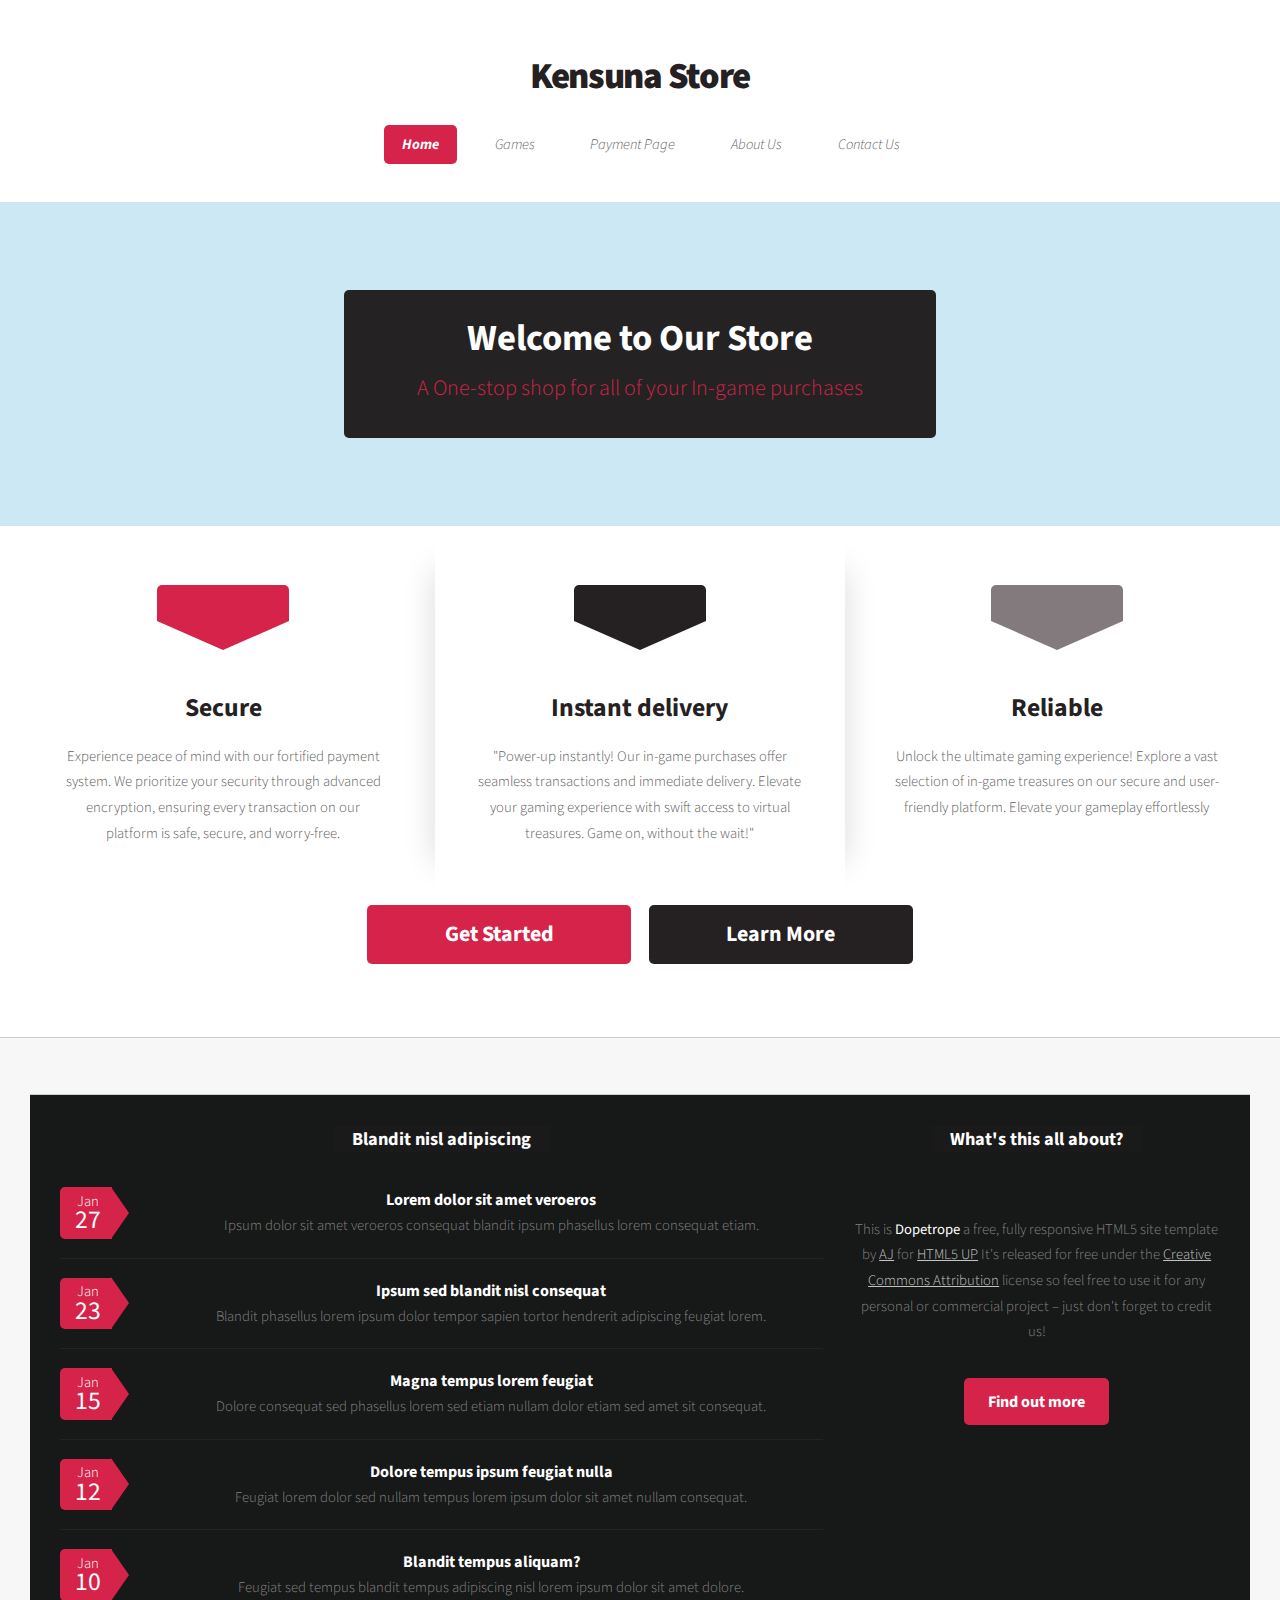
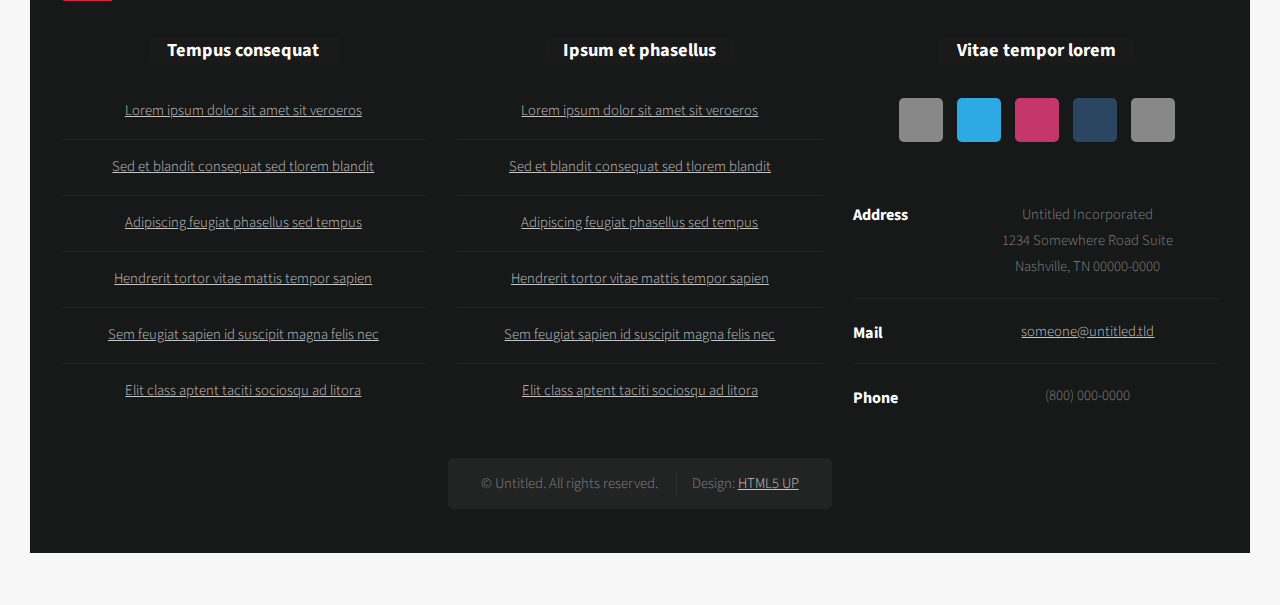
==== commit 7fe0a7c8: "added pament page and it's css" ====
--- a/index.html
+++ b/index.html
@@ -4,7 +4,7 @@
     <title>Kensuna Stores</title>
     <meta charset="utf-8" />
     <meta name="viewport" content="width=device-width, initial-scale=1, user-scalable=no" />
-    <link rel="stylesheet" href="assets/css/main.css" />
+    <link rel="stylesheet" href="assets/css/main.css" />		
   </head>
   <body class="homepage is-preload">
     <div id="page-wrapper">
@@ -24,9 +24,9 @@
                 <li><a href="#">BattleGrounds Mobile India</a></li>
               </ul>
             </li>
-            <li><a href="left-sidebar.html">Payment Page</a></li>
-            <li><a href="right-sidebar.html">About Us</a></li>
-            <li><a href="no-sidebar.html">Contact Us</a></li>
+            <li><a href="paymentpage.html">Payment Page</a></li>
+            <li><a href="#footer">About Us</a></li>
+            <li><a href="#footer">Contact Us</a></li>
           </ul>
         </nav>
         <!-- Banner -->
--- a/assets/css/main.css
+++ b/assets/css/main.css
@@ -2284,7 +2284,7 @@
 		}
 
 		#main .major h2 {
-			background: #f7f7f7 url("images/bg02.png");
+			background:rgb(26, 26, 26) ;
 		}
 
 /* Footer */
